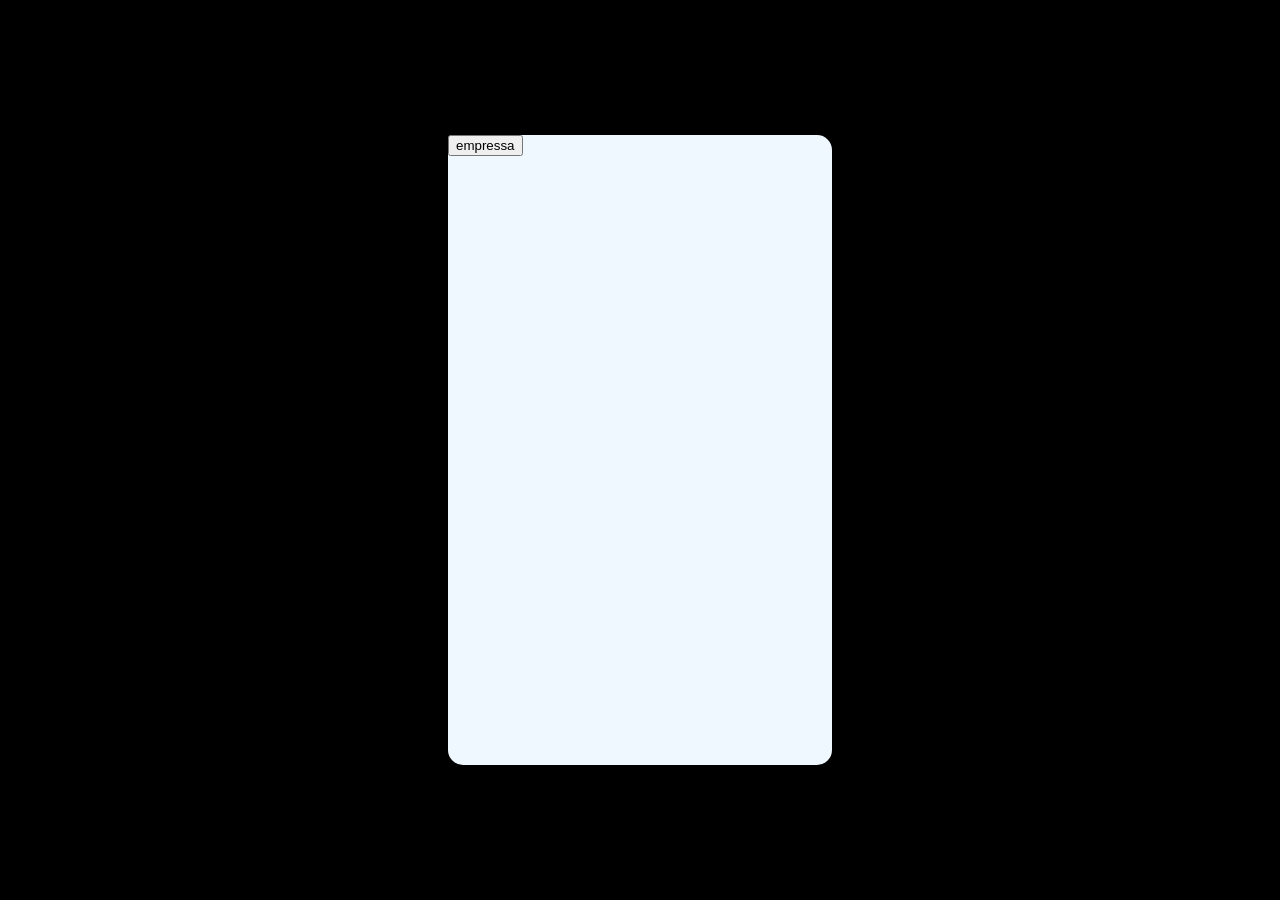
==== Cliente.html @ b5bef8c4 "Add files via upload" ====
<!DOCTYPE html>
<html lang="pt-br">
<head>
    <meta charset="UTF-8">
    <meta name="viewport" content="width=device-width, initial-scale=1.0">
    <title>agendamento.cliente</title>
    <link rel="stylesheet" href="cliente.css">
</head>
<body>
    <div class="base">
        <div class="nav-bar">
            <button class="empressa" id="emp">empressa</button>

        </div>

    </div>
    
<script src="cliente.js"></script>
</body>

</html>
---- cliente.css ----
HTML,
body{
    height: 100vh;/*altura*/
    width: 100vw;/*largura*/
    margin: 0px;
    padding: 0px;

    display: flex;
    justify-content: center;
    align-items: center;
    flex-direction: column;

    background-color:black;
}

.base{
    display: flex;
    background-color: aliceblue;
    height: 70vh;
    width: 30vw;

    border-radius: 15px;
}
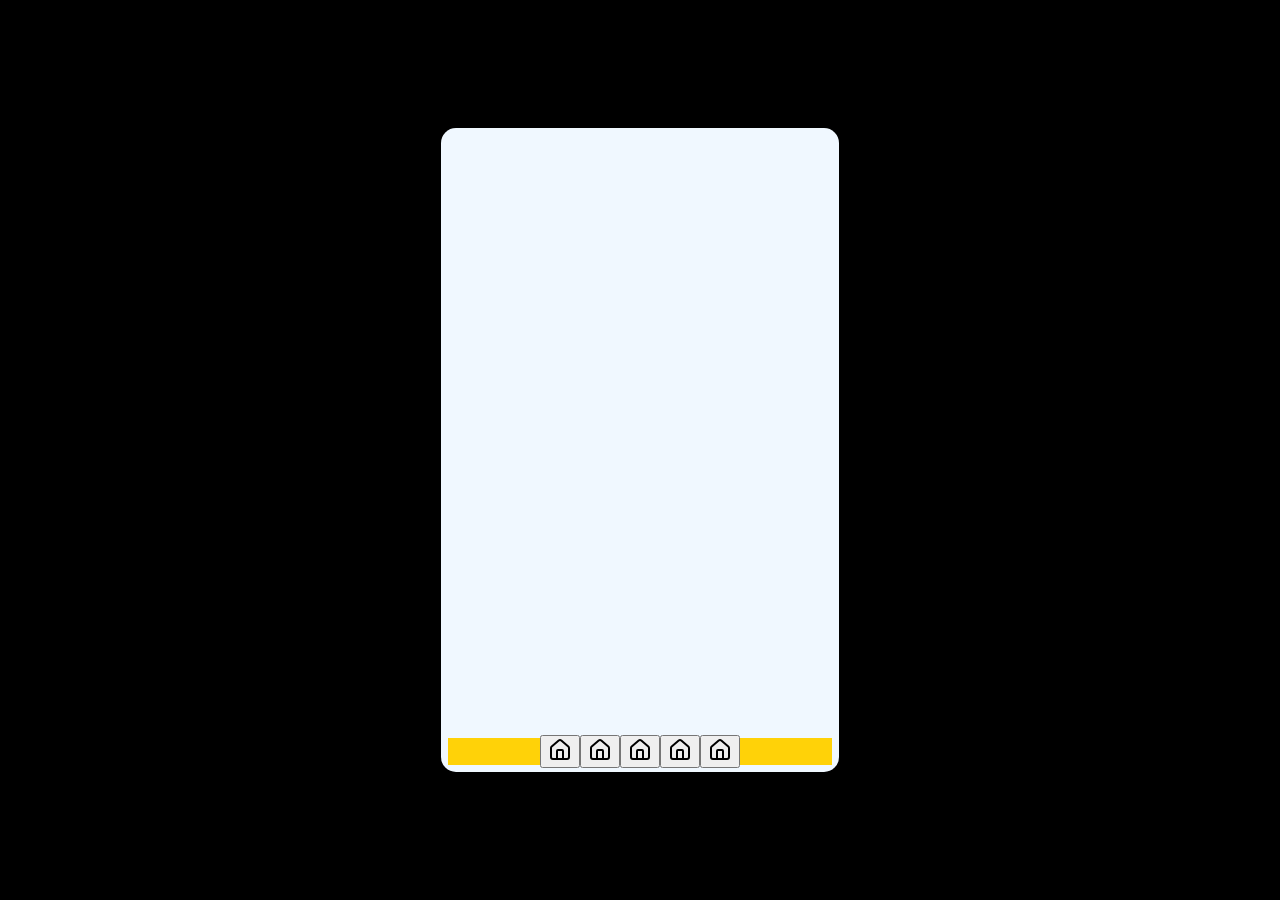
==== commit 9aba5339: "Add files via upload" ====
--- a/Cliente.html
+++ b/Cliente.html
@@ -9,7 +9,25 @@
 <body>
     <div class="base">
         <div class="nav-bar">
-            <button class="empressa" id="emp">empressa</button>
+            <button class="empressa" id="emp">
+                <img src="[data-uri]">
+            </button>
+
+            <button class="empressa" id="emp">
+                <img src="[data-uri]">
+            </button>
+            
+            <button class="empressa" id="emp">
+                <img src="[data-uri]">
+            </button>
+
+            <button class="empressa" id="emp">
+                <img src="[data-uri]">
+            </button>
+
+            <button class="empressa" id="emp">
+                <img src="[data-uri]">
+            </button>
 
         </div>
 
--- a/cliente.css
+++ b/cliente.css
@@ -18,6 +18,16 @@
     background-color: aliceblue;
     height: 70vh;
     width: 30vw;
+    border-radius: 15px;
+    align-items: end;
+    padding: 7px;
+}
 
-    border-radius: 15px;
+.nav-bar{
+    background-color: rgb(255, 210, 8);
+    height: 3vh;
+    width: 30vw;
+    display: flex;
+    justify-content: center;
+    align-items: center;
 }
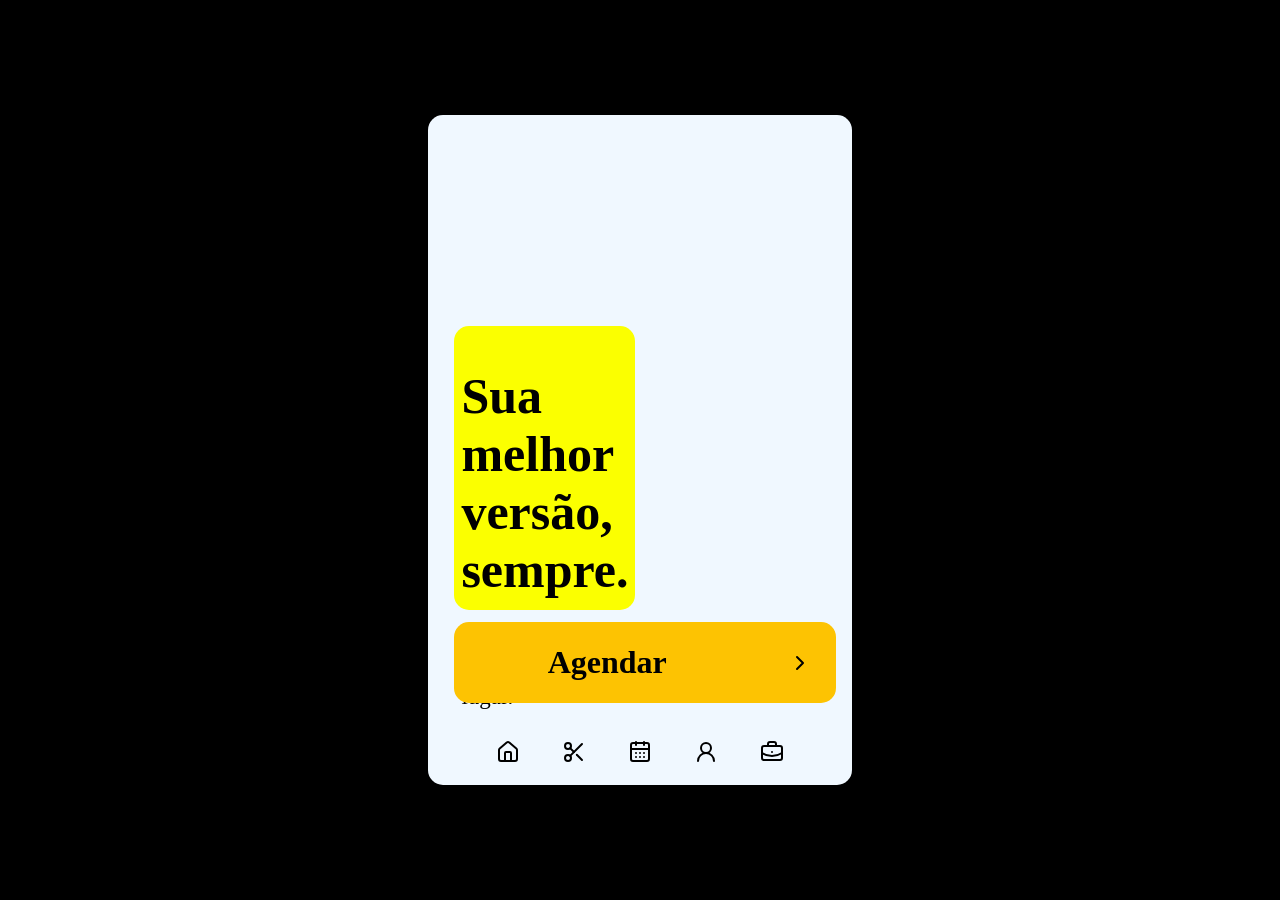
==== commit fdfd27f5: "Add files via upload" ====
--- a/Cliente.html
+++ b/Cliente.html
@@ -8,25 +8,53 @@
 </head>
 <body>
     <div class="base">
+
+        <div class="top-ini">
+            
+        </div>
+
+        <div class="loca-atu">
+
+        </div>
+
+        <div class="centro-cliente">
+            <div class="text-cen-cli">
+                <h1 id="te-h1">Sua melhor versão, sempre.</h1>
+                <p id="te-p">Cabelo, barba e beleza em um só lugar.</p>
+            </div>
+
+            <div class="cen-but-cli">
+
+                <h1 id="cen-h1">Agendar</h1>
+                <button id="cen-but">
+                    <img src="[data-uri]">
+                </button>
+
+            </div>
+            
+            
+
+        </div>
+
         <div class="nav-bar">
-            <button class="empressa" id="emp">
+            <button class="inicio-cliente" id="but_cli">
                 <img src="[data-uri]">
             </button>
 
-            <button class="empressa" id="emp">
-                <img src="[data-uri]">
+            <button class="serviços-cliente" id="but_cli">
+                <img src="[data-uri]">
             </button>
             
-            <button class="empressa" id="emp">
-                <img src="[data-uri]">
+            <button class="agendamento-cliente" id="but_cli">
+                <img src="[data-uri]">
             </button>
 
-            <button class="empressa" id="emp">
-                <img src="[data-uri]">
+            <button class="perfil-cliente" id="but_cli">
+                <img src="[data-uri]">
             </button>
 
-            <button class="empressa" id="emp">
-                <img src="[data-uri]">
+            <button class="empressa-cliente" id="but_cli">
+                <img src="[data-uri]">
             </button>
 
         </div>
--- a/cliente.css
+++ b/cliente.css
@@ -19,15 +19,85 @@
     height: 70vh;
     width: 30vw;
     border-radius: 15px;
-    align-items: end;
-    padding: 7px;
+    align-items: center;
+    flex-direction: column;
+    justify-content: end;
+    padding: 20px;
+    gap: 20px;
 }
 
 .nav-bar{
-    background-color: rgb(255, 210, 8);
+    background-color: transparent;
     height: 3vh;
     width: 30vw;
     display: flex;
     justify-content: center;
     align-items: center;
+    gap: 30px;
+}
+
+#cen-but,
+#but_cli{
+    display: flex;
+    border: none;
+    box-shadow: none;
+    background: transparent;
+    cursor: pointer;
+    border-radius: 15px;
+}
+
+#but_cli:hover{
+    background-color: rgb(251, 255, 0);
+}
+
+.centro-cliente{
+
+    display: flex;
+    height: 50vh;
+    width: 29vw;
+    border-radius: 15px;
+    padding: 15px;
+    overflow: hidden;
+    justify-content: end;
+    flex-direction: column;
+    gap: 12px;
+    
+
+    background-image: url(https://i.pinimg.com/736x/f0/62/40/f06240d822b067a169db9d30525ef0e8.jpg);
+    background-size: cover;
+    background-position: center;
+}
+
+.text-cen-cli{
+
+    height: 30vh;
+    width: 13vw;
+    border-radius: 15px;
+    background-color: rgb(251, 255, 0);
+    padding: 7px;
+    flex-direction: column;
+
+}
+
+#te-h1{
+    display: flex;
+    font-size: 50px;
+}
+
+#te-p{
+    font-size: 23px;
+}
+
+.cen-but-cli{
+    display: flex;
+    height: 5vh;
+    width: 27vw;
+    background-color: rgb(253, 195, 2);
+    border-radius: 15px;
+    overflow: hidden;
+    justify-content: right;
+    align-items: center;
+    flex-direction: row;
+    gap: 9vw;
+    padding: 18px;
 }
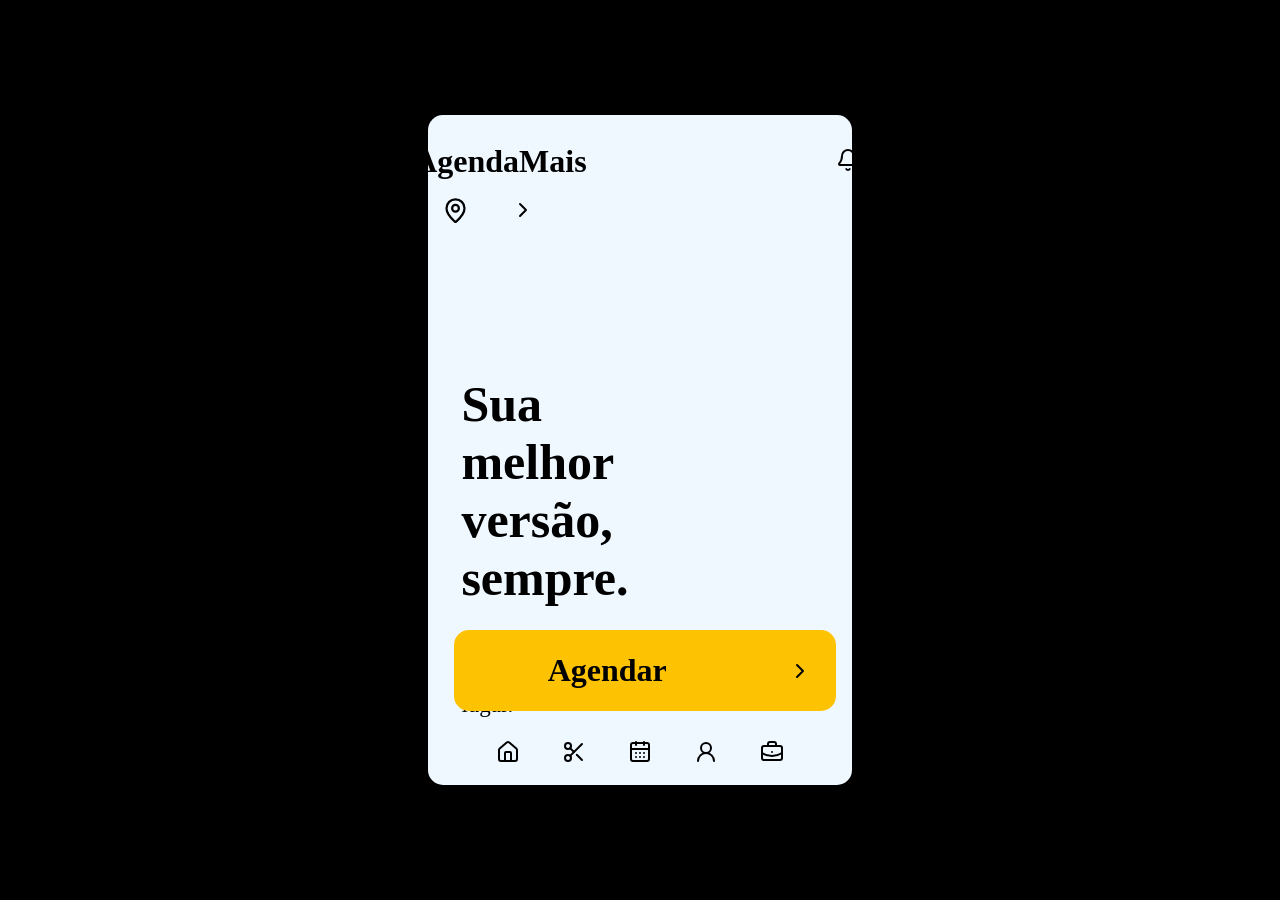
==== commit 326f9616: "Add files via upload" ====
--- a/Cliente.html
+++ b/Cliente.html
@@ -13,28 +13,39 @@
             
         </div>
 
-        <div class="loca-atu">
-
-        </div>
-
-        <div class="centro-cliente">
-            <div class="text-cen-cli">
-                <h1 id="te-h1">Sua melhor versão, sempre.</h1>
-                <p id="te-p">Cabelo, barba e beleza em um só lugar.</p>
+            <div class="top-tex">
+                <h1>AgendaMais</h1>
+                <button id="tex_not">
+                    <img src="[data-uri]">
+                </button>
             </div>
 
-            <div class="cen-but-cli">
-
-                <h1 id="cen-h1">Agendar</h1>
-                <button id="cen-but">
+            <div class="loca-atu">
+                <img src="[data-uri]">
+                <span id="localização"></span>
+                <button id="loc_but">
                     <img src="[data-uri]">
                 </button>
+            </div>
 
-            </div>
+            <div class="centro-cliente">
+                <div class="text-cen-cli">
+                    <h1 id="te-h1">Sua melhor versão, sempre.</h1>
+                    <p id="te-p">Cabelo, barba e beleza em um só lugar.</p>
+                </div>
+
+                <div class="cen-but-cli">
+
+                    <h1 id="cen-h1">Agendar</h1>
+                    <button id="cen-but">
+                        <img src="[data-uri]">
+                    </button>
+
+                </div>
             
             
 
-        </div>
+            </div>
 
         <div class="nav-bar">
             <button class="inicio-cliente" id="but_cli">
--- a/cliente.css
+++ b/cliente.css
@@ -23,7 +23,7 @@
     flex-direction: column;
     justify-content: end;
     padding: 20px;
-    gap: 20px;
+    gap: 12px;
 }
 
 .nav-bar{
@@ -46,6 +46,9 @@
     border-radius: 15px;
 }
 
+#cen-but:hover,
+#tex_not:hover,
+#loc_but:hover,
 #but_cli:hover{
     background-color: rgb(251, 255, 0);
 }
@@ -73,7 +76,6 @@
     height: 30vh;
     width: 13vw;
     border-radius: 15px;
-    background-color: rgb(251, 255, 0);
     padding: 7px;
     flex-direction: column;
 
@@ -100,4 +102,42 @@
     flex-direction: row;
     gap: 9vw;
     padding: 18px;
-}+}
+
+.loca-atu {
+    padding: 10px;
+    height: 3vh;
+    width: 31vw;
+    display: flex;
+    overflow: hidden;
+    gap: 18px;
+}
+
+#localização{
+    white-space: pre-wrap;
+    font-size: 24px;
+}
+
+#loc_but{
+    background-color: transparent;
+    border: none;
+    cursor: pointer;
+    border-radius: 15px;
+}
+
+.top-tex{
+    display:flex;
+    height: 3vh;
+    width: 30vw;
+    justify-content: center;
+    align-items: center;
+    gap: 19vw;
+}
+
+#tex_not{
+    background-color: transparent;
+    border: none;
+    cursor: pointer;
+    border-radius: 15px;
+}
+
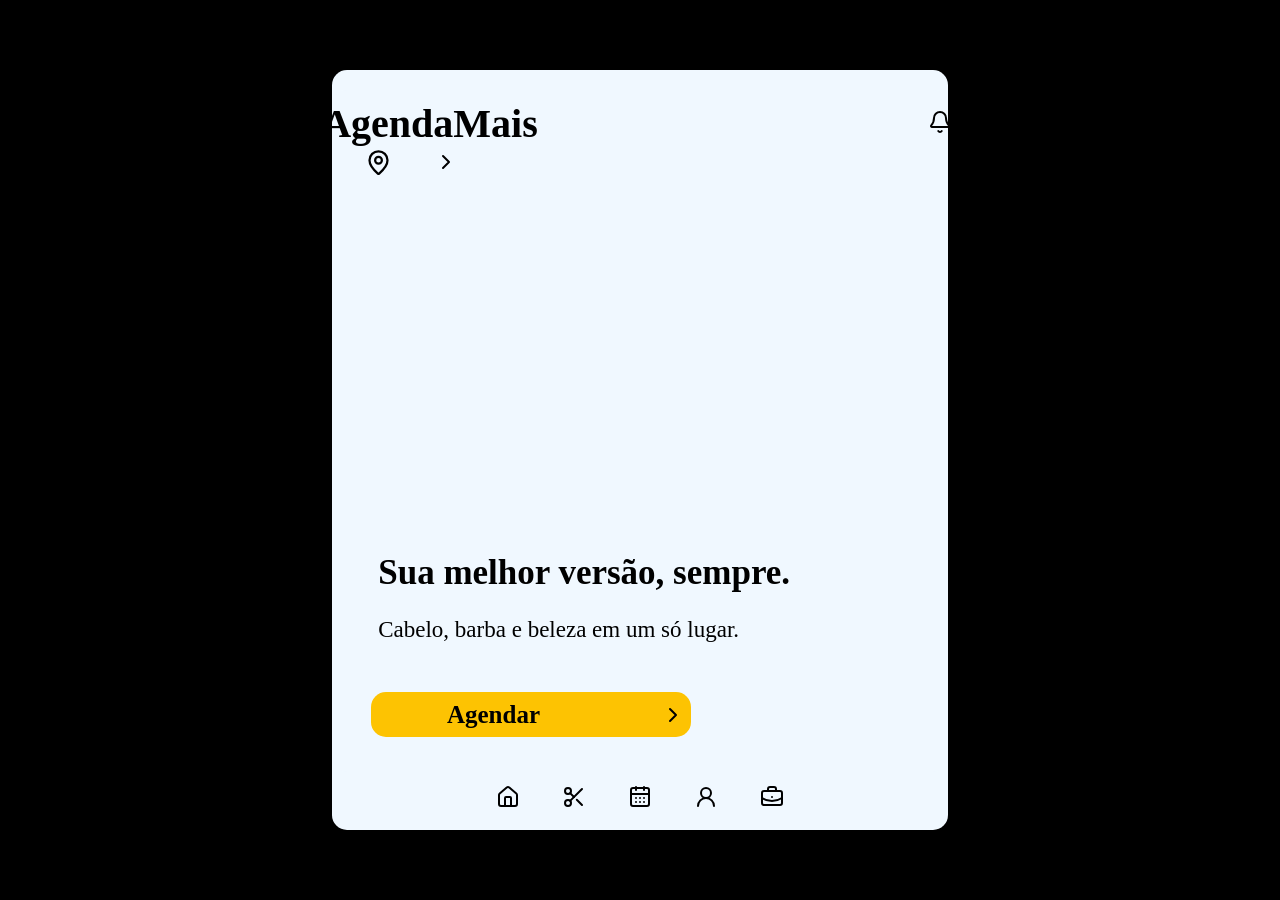
==== commit 1a7ebe57: "Add files via upload" ====
--- a/Cliente.html
+++ b/Cliente.html
@@ -9,10 +9,7 @@
 <body>
     <div class="base">
 
-        <div class="top-ini">
-            
-        </div>
-
+        <div id="painel-inicial" class="painel">
             <div class="top-tex">
                 <h1>AgendaMais</h1>
                 <button id="tex_not">
@@ -42,25 +39,66 @@
                     </button>
 
                 </div>
-            
+        </div>
             
 
             </div>
+        
+        <div id="painel-serviços" class="painel">
+            <div class="top-ser">
+                <button class="vol-ser">
+                    <img src="[data-uri]">
+                </button>
+
+                <h1 id="text-ser">Serviços</h1> 
+
+                <button class="but-pes-ser">
+                    <img src="[data-uri]">
+                </button>
+            </div>
+
+            <div class="filtro-ser">
+                <button class="sel-fil-ser" id="tod-ser">Todos</button>
+                <button class="sel-fil-ser" id="cab-ser">Cabelo</button>
+                <button class="sel-fil-ser" id="bar-ser">Barba</button>
+                <button class="sel-fil-ser" id="unh-ser">Unhas</button>
+            </div>
+
+            <div class="opç-ser">
+
+            </div>
+
+        </div>
+
+        <div id="painel-agendamento" class="painel">
+            <div>
+                <h1>Profissional e horario</h1>
+            </div>
+
+            <div>
+                
+            </div>
+
+            <div>
+                
+            </div>
+
+        </div>
 
         <div class="nav-bar">
-            <button class="inicio-cliente" id="but_cli">
+            <button class="but_cli" data-alvo="painel-inicial">
                 <img src="[data-uri]">
             </button>
 
-            <button class="serviços-cliente" id="but_cli">
+            <button class="but_cli" data-alvo="painel-serviços">
                 <img src="[data-uri]">
             </button>
             
-            <button class="agendamento-cliente" id="but_cli">
+            <button class="but_cli" data-alvo="painel-agendamento" > 
                 <img src="[data-uri]">
             </button>
 
-            <button class="perfil-cliente" id="but_cli">
+            <button class="but_cli" data-alvo="painel-perfil">
                 <img src="[data-uri]">
             </button>
 
--- a/cliente.css
+++ b/cliente.css
@@ -1,143 +1,318 @@
-HTML,
-body{
-    height: 100vh;/*altura*/
-    width: 100vw;/*largura*/
-    margin: 0px;
-    padding: 0px;
-
-    display: flex;
-    justify-content: center;
-    align-items: center;
-    flex-direction: column;
-
-    background-color:black;
-}
-
-.base{
-    display: flex;
-    background-color: aliceblue;
-    height: 70vh;
-    width: 30vw;
-    border-radius: 15px;
-    align-items: center;
-    flex-direction: column;
-    justify-content: end;
-    padding: 20px;
-    gap: 12px;
-}
-
-.nav-bar{
-    background-color: transparent;
-    height: 3vh;
-    width: 30vw;
-    display: flex;
-    justify-content: center;
-    align-items: center;
-    gap: 30px;
-}
-
-#cen-but,
-#but_cli{
-    display: flex;
-    border: none;
-    box-shadow: none;
-    background: transparent;
-    cursor: pointer;
-    border-radius: 15px;
-}
-
-#cen-but:hover,
-#tex_not:hover,
-#loc_but:hover,
-#but_cli:hover{
-    background-color: rgb(251, 255, 0);
-}
-
-.centro-cliente{
-
-    display: flex;
-    height: 50vh;
-    width: 29vw;
-    border-radius: 15px;
-    padding: 15px;
-    overflow: hidden;
-    justify-content: end;
-    flex-direction: column;
-    gap: 12px;
-    
-
-    background-image: url(https://i.pinimg.com/736x/f0/62/40/f06240d822b067a169db9d30525ef0e8.jpg);
-    background-size: cover;
-    background-position: center;
-}
-
-.text-cen-cli{
-
-    height: 30vh;
-    width: 13vw;
-    border-radius: 15px;
-    padding: 7px;
-    flex-direction: column;
-
-}
-
-#te-h1{
-    display: flex;
-    font-size: 50px;
-}
-
-#te-p{
-    font-size: 23px;
-}
-
-.cen-but-cli{
-    display: flex;
-    height: 5vh;
-    width: 27vw;
-    background-color: rgb(253, 195, 2);
-    border-radius: 15px;
-    overflow: hidden;
-    justify-content: right;
-    align-items: center;
-    flex-direction: row;
-    gap: 9vw;
-    padding: 18px;
-}
-
-.loca-atu {
-    padding: 10px;
-    height: 3vh;
-    width: 31vw;
-    display: flex;
-    overflow: hidden;
-    gap: 18px;
-}
-
-#localização{
-    white-space: pre-wrap;
-    font-size: 24px;
-}
-
-#loc_but{
-    background-color: transparent;
-    border: none;
-    cursor: pointer;
-    border-radius: 15px;
-}
-
-.top-tex{
-    display:flex;
-    height: 3vh;
-    width: 30vw;
-    justify-content: center;
-    align-items: center;
-    gap: 19vw;
-}
-
-#tex_not{
-    background-color: transparent;
-    border: none;
-    cursor: pointer;
-    border-radius: 15px;
-}
-
+HTML,
+body{
+    height: 100vh;/*altura*/
+    width: 100vw;/*largura*/
+    margin: 0px;
+    padding: 0px;
+
+    display: flex;
+    justify-content: center;
+    align-items: center;
+    flex-direction: column;
+
+    background-color:black;
+}
+
+
+/* responsividade inicio*/
+
+@media (min-width: 1025px) {
+  /*pc*/
+.base {
+    width: 45vw;
+    height: 80vh;
+
+    overflow: hidden;
+  }
+
+.painel{
+  width: 45vw;
+  height: 80vh;
+
+  overflow: hidden;
+}
+
+  .centro-cliente {
+    width: 42vw;
+    height: 60vh;
+
+    gap: 20px;
+    
+  }
+
+  .text-cen-cli {
+    width: 80vw;
+    height: 15vh;
+  }
+
+  #te-h1{
+    display: flex;
+    font-size: 35px;
+}
+
+#te-p{
+    font-size: 23px;
+}
+.cen-but-cli{
+  display: flex;
+  height: 5vh;
+  width: 25vw;
+  
+  
+}
+
+#cen-h1{
+  font-size: 25px;
+}
+
+.loca-atu{
+  padding-right: 12vw;
+}
+
+.top-tex{
+  padding-right: 150px;
+  padding-left: 150px;
+  font-size: 20px;
+  gap: 30vw;
+}
+
+}
+
+
+@media (min-width: 768px) and (max-width: 1024px) {
+  /*tablet*/
+.base {
+  width: 70vw;
+  max-width: 750px;
+  min-width: 500px;
+  }
+}
+
+@media (max-width: 767px) {
+  /*celular*/
+  .base {
+    width: 75vw;
+    height: 68vh;
+  }
+
+  .painel{
+  width: 75vw;
+  height: 68vh;
+  }
+
+  .centro-cliente {
+    width: 73vw;
+    height: 45vh;
+
+    gap: 20px;
+    
+  }
+
+  .text-cen-cli {
+    width: 80vw;
+    height: 15vh;
+  }
+
+  #te-h1{
+    display: flex;
+    font-size: 33px;
+    background-color: hwb(0 100% 0% / 0.08627450980392157);
+}
+
+#te-p{
+    font-size: 15px;
+  background-color: hwb(0 100% 0% / 0.08627450980392157);
+}
+.cen-but-cli{
+  display: flex;
+  height: 5vh;
+  width: 45vw;
+  padding: 17px;
+}
+
+#cen-h1{
+  font-size: 25px;
+}
+
+.loca-atu{
+  padding-right: 40vw;
+}
+
+.top-tex{
+  gap: 19vw;
+}
+
+}
+/* responsividade fim */
+
+
+.base{
+    display: flex;
+    background-color: aliceblue;
+    border-radius: 15px;
+    align-items: center;
+    flex-direction: column;
+    justify-content: end;
+    padding: 20px;
+    gap: 12px;
+}
+
+.nav-bar{
+    background-color: transparent;
+    height: 3vh;
+    width: 30vw;
+    display: flex;
+    justify-content: center;
+    align-items: center;
+    gap: 30px;
+}
+
+.painel{
+    display: none;
+    background-color: aliceblue;
+    border-radius: 15px;
+    
+    padding: 20px;
+    gap: 12px;
+}
+
+.painel.ativo{
+  display: flex;
+}
+
+#painel-inicial{
+  align-items: center;
+  flex-direction: column;
+  justify-content: end;
+}
+
+#cen-but,
+#but_cli,
+.but_cli{
+    display: flex;
+    border: none;
+    box-shadow: none;
+    background: transparent;
+    cursor: pointer;
+    border-radius: 15px;
+}
+
+.sel-fil-ser:hover,
+.vol-ser:hover,
+.but-pes-ser:hover,
+#cen-but:hover,
+#tex_not:hover,
+#loc_but:hover,
+.but_cli:hover,
+#but_cli:hover{
+    background-color: rgb(255, 208, 0);
+}
+
+.centro-cliente{
+
+    display: flex;
+    border-radius: 15px;
+    padding: 15px;
+    overflow: hidden;
+    justify-content: end;
+    flex-direction: column;
+    
+
+    background-image: url(https://i.pinimg.com/736x/f0/62/40/f06240d822b067a169db9d30525ef0e8.jpg);
+    background-size: cover;
+    background-position: center;
+}
+
+.text-cen-cli{
+
+    border-radius: 15px;
+    padding: 7px;
+    flex-direction: column;
+
+}
+
+
+.cen-but-cli{
+    display: flex;
+    background-color: rgb(253, 195, 2);
+    border-radius: 15px;
+    overflow: hidden;
+    justify-content: right;
+    align-items: center;
+    flex-direction: row;
+    gap: 9vw;
+}
+
+.loca-atu {
+    height: 3vh;
+    width: 31vw;
+    display: flex;
+    overflow: hidden;
+    gap: 18px;
+}
+
+#localização{
+    white-space: pre-wrap;
+    font-size: 24px;
+}
+
+#loc_but{
+    background-color: transparent;
+    border: none;
+    cursor: pointer;
+    border-radius: 15px;
+}
+
+.top-tex{
+    display:flex;
+    height: 3vh;
+    width: 30vw;
+    justify-content: center;
+    align-items: center;
+}
+
+#tex_not{
+    background-color: transparent;
+    border: none;
+    cursor: pointer;
+    border-radius: 15px;
+}
+
+#painel-serviços{
+  flex-direction: column;
+  align-items: center;
+}
+
+.top-ser{
+  display: flex;
+  height: 4vh;
+  width: 100%;
+  justify-content: center;
+  align-items: center;
+  gap: 29vh;
+  
+}
+
+.filtro-ser{
+  display: flex;
+  height: 6vh;
+  width: 100%;
+  justify-content: center;
+  gap: 10vh;
+  align-items: center;
+}
+
+.vol-ser,
+.but-pes-ser {
+  background-color: transparent;
+  border: none;
+  height: 3vh;
+  border-radius: 15px;
+}
+
+.sel-fil-ser{
+border-radius: 15px;
+width: 5vw;
+height: 4vh;
+border: none;
+}
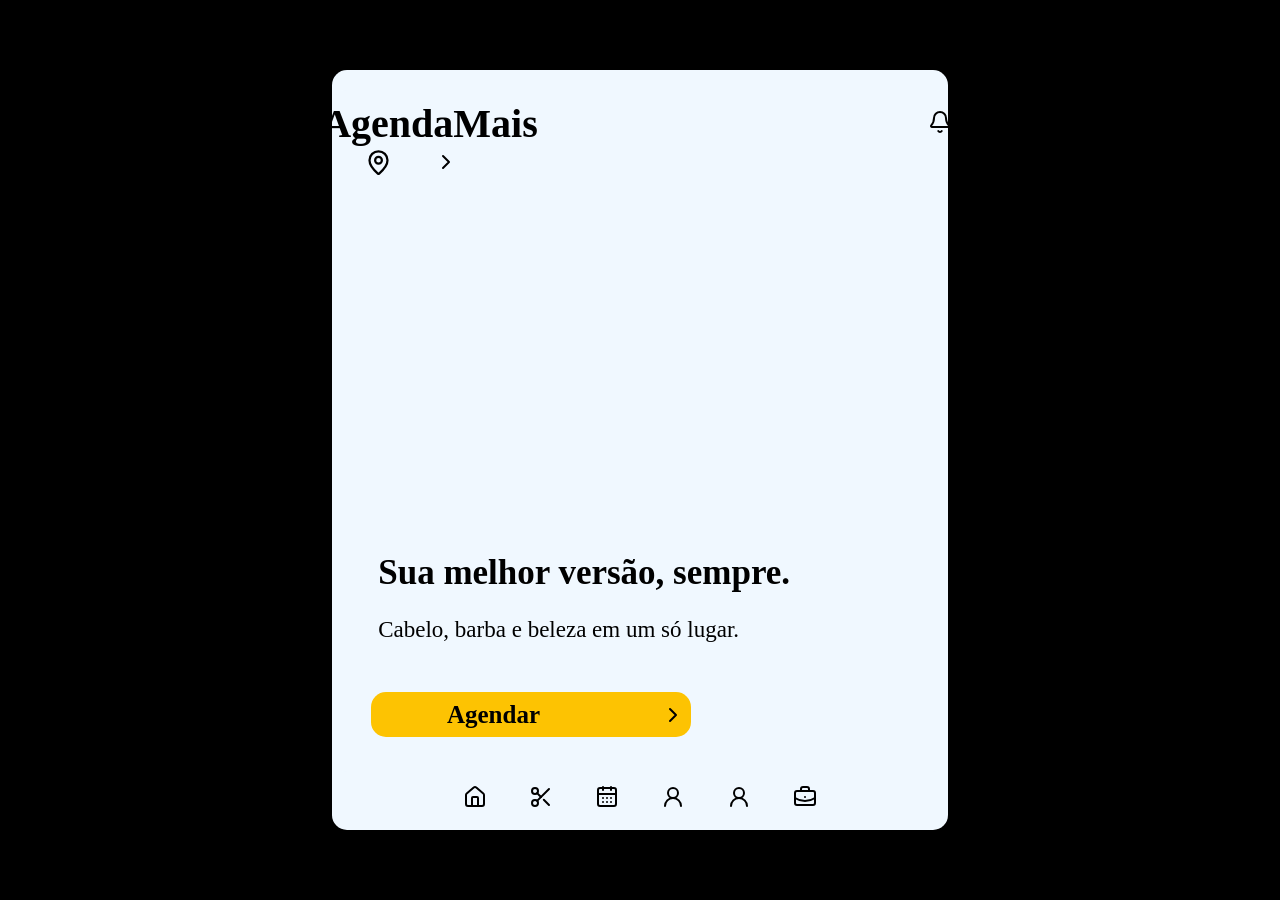
==== commit 133fda3d: "Add files via upload" ====
--- a/Cliente.html
+++ b/Cliente.html
@@ -76,14 +76,16 @@
             </div>
 
             <div>
-                
+                <h1>escolha o Profissional</h1>
             </div>
 
             <div>
-                
+                <h1>escolha o horario</h1>
             </div>
 
         </div>
+
+        
 
         <div class="nav-bar">
             <button class="but_cli" data-alvo="painel-inicial">
@@ -101,6 +103,9 @@
             <button class="but_cli" data-alvo="painel-perfil">
                 <img src="[data-uri]">
             </button>
+            <button class="but_cli" data-alvo="painel-confirmar">
+                <img src="[data-uri]">
+            </button>
 
             <button class="empressa-cliente" id="but_cli">
                 <img src="[data-uri]">
--- a/cliente.css
+++ b/cliente.css
@@ -315,4 +315,9 @@
 width: 5vw;
 height: 4vh;
 border: none;
+}
+
+#painel-agendamento{
+  align-items: center;
+  flex-direction: column;
 }
